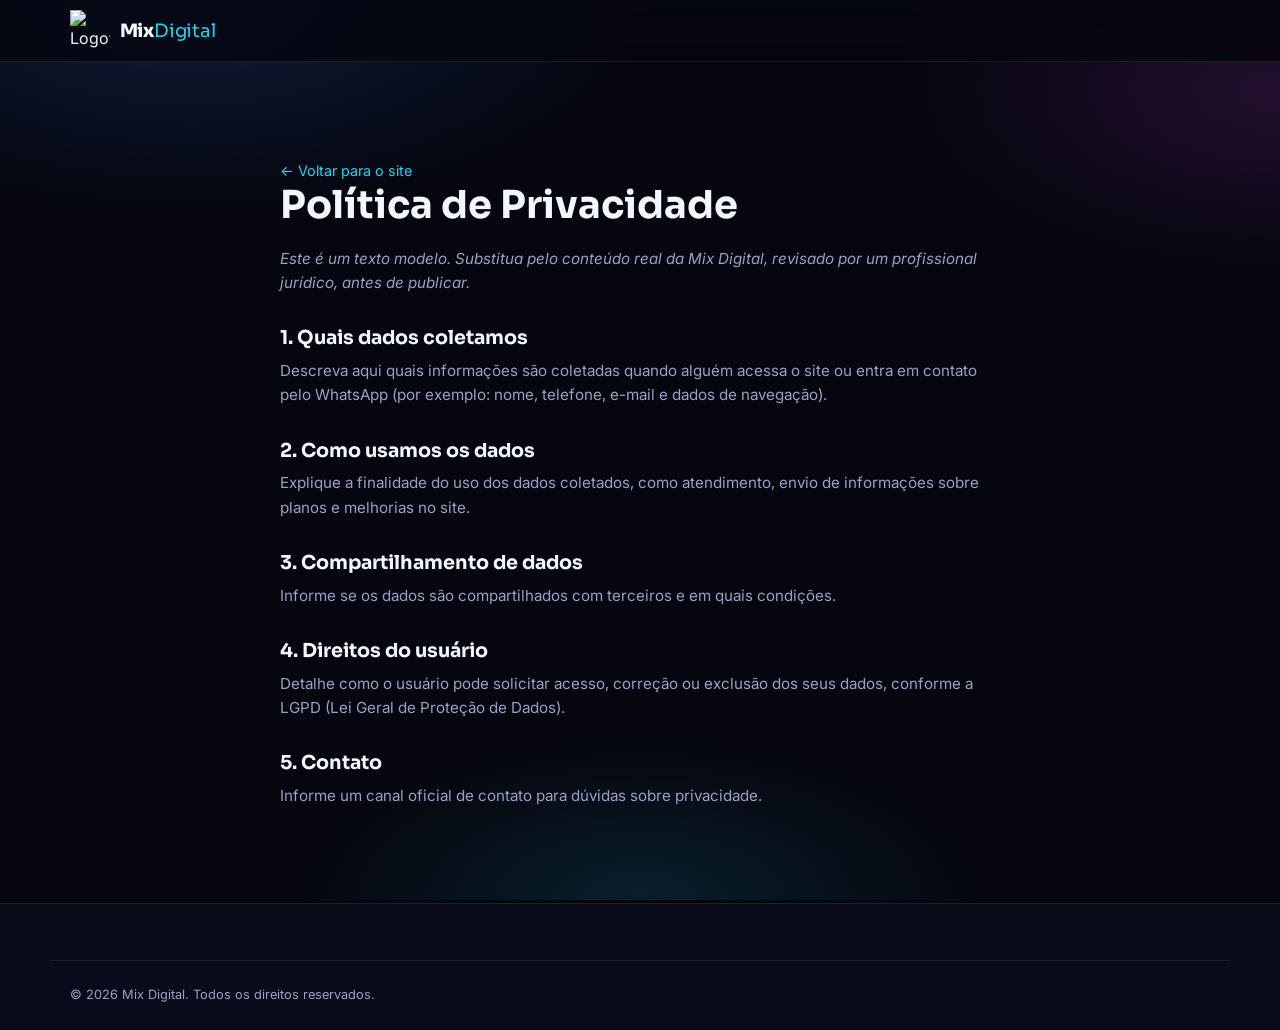
==== politica-de-privacidade.html @ c9039413 "Add files via upload" ====
<!DOCTYPE html>
<html lang="pt-BR">
<head>
<meta charset="UTF-8">
<meta name="viewport" content="width=device-width, initial-scale=1.0">
<title>Política de Privacidade — Mix Digital</title>
<meta name="description" content="Política de Privacidade da Mix Digital.">
<meta name="robots" content="noindex, follow">
<link rel="icon" type="image/png" href="assets/favicon-32.png">
<link rel="preconnect" href="https://fonts.googleapis.com">
<link rel="preconnect" href="https://fonts.gstatic.com" crossorigin>
<link href="https://fonts.googleapis.com/css2?family=Sora:wght@400;600;700;800&family=Inter:wght@400;500;600;700&display=swap" rel="stylesheet">
<link rel="stylesheet" href="style.css">
<style>
  .legal { max-width: 760px; margin: 0 auto; padding: 6rem 1.25rem 5rem; }
  .legal h1 { font-size: clamp(1.8rem, 4vw, 2.4rem); }
  .legal h2 { font-size: 1.2rem; margin-top: 2rem; }
  .legal p, .legal li { color: var(--text-muted); font-size: .95rem; }
  .legal a.back { color: var(--cyan); font-size: .9rem; }
</style>
</head>
<body>
<header class="site-header is-scrolled">
  <div class="container header-row">
    <a href="index.html" class="brand">
      <img src="assets/logo-256.webp" width="40" height="40" alt="Logotipo Mix Digital">
      <span class="brand-name">Mix<em>Digital</em></span>
    </a>
  </div>
</header>

<main class="legal">
  <a href="index.html" class="back">← Voltar para o site</a>
  <h1>Política de Privacidade</h1>
  <p><em>Este é um texto modelo. Substitua pelo conteúdo real da Mix Digital, revisado por um profissional jurídico, antes de publicar.</em></p>

  <h2>1. Quais dados coletamos</h2>
  <p>Descreva aqui quais informações são coletadas quando alguém acessa o site ou entra em contato pelo WhatsApp (por exemplo: nome, telefone, e-mail e dados de navegação).</p>

  <h2>2. Como usamos os dados</h2>
  <p>Explique a finalidade do uso dos dados coletados, como atendimento, envio de informações sobre planos e melhorias no site.</p>

  <h2>3. Compartilhamento de dados</h2>
  <p>Informe se os dados são compartilhados com terceiros e em quais condições.</p>

  <h2>4. Direitos do usuário</h2>
  <p>Detalhe como o usuário pode solicitar acesso, correção ou exclusão dos seus dados, conforme a LGPD (Lei Geral de Proteção de Dados).</p>

  <h2>5. Contato</h2>
  <p>Informe um canal oficial de contato para dúvidas sobre privacidade.</p>
</main>

<footer class="site-footer">
  <div class="container footer-bottom">
    <p>© <span class="js-year">2026</span> Mix Digital. Todos os direitos reservados.</p>
  </div>
</footer>
<script src="script.js"></script>
</body>
</html>
---- style.css ----
/* ================================================================
   MIX DIGITAL — LANDING PAGE
   Folha de estilos organizada por seções. Use Ctrl+F com os
   comentários em MAIÚSCULO para navegar rapidamente.
================================================================ */

/* ---------------------------------------------------------------
   1. TOKENS DE DESIGN (cores, tipografia, espaçamento)
   Baseados na identidade visual da logo Mix Digital.
--------------------------------------------------------------- */
:root {
  /* Cores — paleta extraída da logo */
  --bg:            #05060f;
  --bg-alt:        #090b1a;
  --surface:       #0d1128;
  --surface-2:     #131735;
  --border:        rgba(255, 255, 255, 0.08);
  --border-strong: rgba(255, 255, 255, 0.16);

  --blue:    #3b82f6;
  --cyan:    #22d3ee;
  --violet:  #8b5cf6;
  --magenta: #d946ef;

  --text:        #f4f6ff;
  --text-muted:  #9aa1c4;
  --text-faint:  #6b7295;

  --grad-brand: linear-gradient(115deg, var(--cyan) 0%, var(--blue) 45%, var(--violet) 75%, var(--magenta) 100%);
  --grad-soft:  linear-gradient(115deg, rgba(34,211,238,.16), rgba(139,92,246,.16));

  /* Tipografia */
  --font-display: 'Sora', 'Inter', sans-serif;
  --font-body:    'Inter', sans-serif;
  --font-mono:    'Space Mono', monospace;

  /* Espaçamento / layout */
  --container-w: 1180px;
  --radius-sm: 10px;
  --radius-md: 18px;
  --radius-lg: 28px;

  --shadow-glow: 0 20px 60px -20px rgba(59, 130, 246, .45);
  --transition: .25s ease;
}

/* ---------------------------------------------------------------
   2. RESET / BASE
--------------------------------------------------------------- */
*, *::before, *::after { box-sizing: border-box; }
html { scroll-behavior: smooth; }

@media (prefers-reduced-motion: reduce) {
  html { scroll-behavior: auto; }
  *, *::before, *::after {
    animation-duration: .001ms !important;
    animation-iteration-count: 1 !important;
    transition-duration: .001ms !important;
    scroll-behavior: auto !important;
  }
}

body {
  margin: 0;
  background: var(--bg);
  color: var(--text);
  font-family: var(--font-body);
  font-size: 16px;
  line-height: 1.6;
  -webkit-font-smoothing: antialiased;
  overflow-x: hidden;
}

img { max-width: 100%; height: auto; display: block; }
a { color: inherit; text-decoration: none; }
ul { list-style: none; margin: 0; padding: 0; }
button { font: inherit; background: none; border: none; cursor: pointer; color: inherit; }
h1, h2, h3 { font-family: var(--font-display); margin: 0 0 .5em; line-height: 1.15; font-weight: 700; }
p { margin: 0 0 1em; color: var(--text-muted); }

:focus-visible {
  outline: 2px solid var(--cyan);
  outline-offset: 3px;
  border-radius: 4px;
}

.container {
  width: 100%;
  max-width: var(--container-w);
  margin: 0 auto;
  padding: 0 1.25rem;
}

.center { text-align: center; }

/* Background base: gradientes ambiente sutis + textura de grade */
body::before {
  content: "";
  position: fixed;
  inset: 0;
  z-index: -2;
  background:
    radial-gradient(60% 40% at 15% 0%, rgba(59,130,246,.18), transparent 60%),
    radial-gradient(50% 35% at 100% 10%, rgba(217,70,239,.14), transparent 60%),
    radial-gradient(45% 30% at 50% 100%, rgba(34,211,238,.12), transparent 60%),
    var(--bg);
}

/* ---------------------------------------------------------------
   3. UTILITÁRIOS
--------------------------------------------------------------- */
.grad-text {
  background: var(--grad-brand);
  -webkit-background-clip: text;
  background-clip: text;
  color: transparent;
}

.eyebrow {
  display: inline-flex;
  align-items: center;
  gap: .5rem;
  font-family: var(--font-mono);
  font-size: .78rem;
  letter-spacing: .12em;
  text-transform: uppercase;
  color: var(--cyan);
  margin: 0 0 1rem;
}
.eyebrow.center { display: flex; justify-content: center; width: 100%; }
.eyebrow-dot {
  width: 7px; height: 7px; border-radius: 50%;
  background: var(--grad-brand);
  box-shadow: 0 0 12px var(--cyan);
  flex: none;
}

.section { padding: clamp(4rem, 8vw, 7rem) 0; position: relative; }
.section-alt { background: linear-gradient(180deg, transparent, rgba(255,255,255,.02) 15%, rgba(255,255,255,.02) 85%, transparent); }

.section-title { font-size: clamp(1.8rem, 3.6vw, 2.6rem); }
.section-title.center { max-width: 640px; margin-left: auto; margin-right: auto; }
.section-subtitle { max-width: 560px; font-size: 1.05rem; }
.section-subtitle.center { margin-left: auto; margin-right: auto; }

.grid { display: grid; gap: 1.5rem; }
.grid-3 { grid-template-columns: repeat(3, 1fr); }

@media (max-width: 900px) {
  .grid-3 { grid-template-columns: 1fr; }
}

/* ---------------------------------------------------------------
   4. BOTÕES
--------------------------------------------------------------- */
.btn {
  display: inline-flex;
  align-items: center;
  justify-content: center;
  gap: .55rem;
  padding: .85rem 1.5rem;
  border-radius: 999px;
  font-family: var(--font-display);
  font-weight: 600;
  font-size: .95rem;
  white-space: nowrap;
  transition: transform var(--transition), box-shadow var(--transition), background var(--transition), border-color var(--transition);
  border: 1px solid transparent;
}
.btn svg { width: 18px; height: 18px; fill: currentColor; flex: none; }

.btn-primary {
  background: var(--grad-brand);
  color: #050608;
  box-shadow: var(--shadow-glow);
}
.btn-primary:hover { transform: translateY(-2px); box-shadow: 0 24px 70px -16px rgba(139,92,246,.55); }

.btn-ghost {
  background: rgba(255,255,255,.03);
  color: var(--text);
  border-color: var(--border-strong);
  backdrop-filter: blur(6px);
}
.btn-ghost:hover { border-color: var(--cyan); color: var(--cyan); transform: translateY(-2px); }

.btn-whatsapp {
  background: rgba(34,211,238,.1);
  color: var(--cyan);
  border-color: rgba(34,211,238,.35);
}
.btn-whatsapp:hover { background: rgba(34,211,238,.18); transform: translateY(-2px); }

.btn-lg { padding: 1rem 2rem; font-size: 1rem; }
.btn-block { width: 100%; }

/* ---------------------------------------------------------------
   5. BOTÃO FLUTUANTE DE WHATSAPP
--------------------------------------------------------------- */
.whatsapp-float {
  position: fixed;
  right: 1.1rem;
  bottom: 1.1rem;
  z-index: 60;
  display: flex;
  align-items: center;
  gap: .5rem;
  background: #14e07d;
  color: #052012;
  padding: .8rem 1.1rem;
  border-radius: 999px;
  box-shadow: 0 14px 34px -8px rgba(20,224,125,.55);
  font-family: var(--font-display);
  font-weight: 700;
  font-size: .88rem;
  transition: transform var(--transition);
}
.whatsapp-float svg { width: 22px; height: 22px; fill: #052012; flex: none; }
.whatsapp-float:hover { transform: translateY(-3px) scale(1.03); }
.whatsapp-float span { display: none; }
@media (min-width: 640px) { .whatsapp-float span { display: inline; } }

/* ---------------------------------------------------------------
   6. CABEÇALHO
--------------------------------------------------------------- */
.site-header {
  position: sticky;
  top: 0;
  z-index: 50;
  padding: 1rem 0;
  transition: background var(--transition), border-color var(--transition), padding var(--transition);
  border-bottom: 1px solid transparent;
}
.site-header.is-scrolled {
  background: rgba(5,6,15,.78);
  backdrop-filter: blur(14px);
  border-bottom-color: var(--border);
  padding: .65rem 0;
}

.header-row { display: flex; align-items: center; gap: 1.5rem; }

.brand { display: flex; align-items: center; gap: .6rem; }
.brand-logo { border-radius: 10px; }
.brand-name { font-family: var(--font-display); font-weight: 800; font-size: 1.15rem; letter-spacing: -.01em; }
.brand-name em { font-style: normal; font-weight: 400; color: var(--cyan); }

.nav { flex: 1; display: none; }
.nav ul { display: flex; justify-content: center; gap: 2rem; }
.nav a { font-size: .92rem; color: var(--text-muted); transition: color var(--transition); }
.nav a:hover { color: var(--text); }

.header-cta { display: none; }

.nav-toggle {
  margin-left: auto;
  width: 40px; height: 40px;
  display: flex; flex-direction: column; align-items: center; justify-content: center; gap: 5px;
}
.nav-toggle span { width: 22px; height: 2px; background: var(--text); transition: transform var(--transition), opacity var(--transition); }
.nav-toggle[aria-expanded="true"] span:nth-child(1) { transform: translateY(7px) rotate(45deg); }
.nav-toggle[aria-expanded="true"] span:nth-child(2) { opacity: 0; }
.nav-toggle[aria-expanded="true"] span:nth-child(3) { transform: translateY(-7px) rotate(-45deg); }

.nav-mobile {
  max-height: 0;
  overflow: hidden;
  transition: max-height var(--transition);
  background: rgba(8,10,24,.98);
  border-bottom: 1px solid var(--border);
}
.nav-mobile.is-open { max-height: 480px; }
.nav-mobile ul { padding: 1rem 1.25rem 0; display: flex; flex-direction: column; gap: .25rem; }
.nav-mobile a { display: block; padding: .65rem 0; color: var(--text-muted); border-bottom: 1px solid var(--border); }
.nav-mobile .btn { margin: 1rem 1.25rem 1.25rem; }

@media (min-width: 1000px) {
  .nav { display: block; }
  .header-cta { display: block; }
  .nav-toggle { display: none; }
  .nav-mobile { display: none; }
}

/* ---------------------------------------------------------------
   7. HERO
--------------------------------------------------------------- */
.hero { position: relative; padding: clamp(3rem, 9vw, 6rem) 0 clamp(3rem, 6vw, 5rem); overflow: hidden; }

.hero-glow {
  position: absolute;
  top: -20%; left: 50%;
  width: 1100px; height: 900px;
  transform: translateX(-50%);
  background: radial-gradient(closest-side, rgba(139,92,246,.28), rgba(34,211,238,.14) 45%, transparent 70%);
  filter: blur(10px);
  z-index: -1;
}

/* Sutil grade "digital" ao fundo do hero — eco do padrão de pixels da logo */
.hero-grid {
  position: absolute; inset: 0;
  background-image:
    linear-gradient(rgba(255,255,255,.035) 1px, transparent 1px),
    linear-gradient(90deg, rgba(255,255,255,.035) 1px, transparent 1px);
  background-size: 42px 42px;
  mask-image: radial-gradient(60% 60% at 50% 30%, black, transparent);
  z-index: -1;
}

.hero-row { display: grid; gap: 3rem; align-items: center; }

.hero-title {
  font-size: clamp(2.2rem, 5.4vw, 3.6rem);
  letter-spacing: -.02em;
}
.hero-subtitle { font-size: 1.08rem; max-width: 540px; }

.hero-actions { display: flex; flex-wrap: wrap; gap: .9rem; margin: 1.75rem 0 1.75rem; }

.hero-trust { display: flex; align-items: center; gap: .75rem; }
.hero-trust p { margin: 0; font-size: .88rem; color: var(--text-faint); }
.stars { color: #ffc94d; letter-spacing: 2px; font-size: .95rem; }

.hero-visual { display: flex; justify-content: center; }
.orb-frame { position: relative; width: min(320px, 78vw); aspect-ratio: 1; }
.orb-glass {
  position: relative;
  width: 100%; height: 100%;
  border-radius: 32%;
  background: linear-gradient(160deg, rgba(255,255,255,.08), rgba(255,255,255,.015));
  border: 1px solid var(--border-strong);
  backdrop-filter: blur(8px);
  display: flex; align-items: center; justify-content: center;
  box-shadow: 0 30px 90px -20px rgba(59,130,246,.4), inset 0 0 40px rgba(139,92,246,.12);
  animation: float 6s ease-in-out infinite;
}
.orb-glass img { border-radius: 24%; }
.orb-pulse {
  position: absolute; inset: -14%;
  border-radius: 32%;
  border: 1px solid rgba(34,211,238,.35);
  animation: pulse 3.2s ease-out infinite;
}
@keyframes float { 0%, 100% { transform: translateY(0); } 50% { transform: translateY(-14px); } }
@keyframes pulse { 0% { opacity: .8; transform: scale(.96);} 100% { opacity: 0; transform: scale(1.18); } }

.orb-chip {
  position: absolute;
  padding: .5rem .85rem;
  font-family: var(--font-mono);
  font-size: .72rem;
  letter-spacing: .02em;
  background: rgba(10,12,28,.85);
  border: 1px solid var(--border-strong);
  border-radius: 999px;
  backdrop-filter: blur(6px);
  white-space: nowrap;
}
.chip-a { top: 6%; left: -8%; color: var(--cyan); animation: floatChip 5s ease-in-out infinite; }
.chip-b { bottom: 12%; right: -12%; color: var(--magenta); animation: floatChip 5.6s ease-in-out infinite 0.4s; }
.chip-c { bottom: -6%; left: 12%; color: var(--violet); animation: floatChip 6.2s ease-in-out infinite 0.8s; }
@keyframes floatChip { 0%, 100% { transform: translateY(0); } 50% { transform: translateY(-8px); } }

/* ---------------------------------------------------------------
   8. CARDS DE BENEFÍCIO
--------------------------------------------------------------- */
.card {
  background: linear-gradient(160deg, rgba(255,255,255,.045), rgba(255,255,255,.01));
  border: 1px solid var(--border);
  border-radius: var(--radius-md);
  padding: 1.75rem;
  transition: transform var(--transition), border-color var(--transition), box-shadow var(--transition);
}
.card:hover { transform: translateY(-4px); border-color: rgba(34,211,238,.4); box-shadow: 0 20px 50px -22px rgba(34,211,238,.35); }
.card-icon {
  width: 46px; height: 46px;
  border-radius: 12px;
  display: flex; align-items: center; justify-content: center;
  background: var(--grad-soft);
  color: var(--cyan);
  margin-bottom: 1rem;
}
.card-icon svg { width: 24px; height: 24px; }
.card h3 { font-size: 1.08rem; }
.card p { margin: 0; font-size: .92rem; }

/* ---------------------------------------------------------------
   9. RECURSOS DA PLATAFORMA
--------------------------------------------------------------- */
.recursos-row { display: grid; gap: 3rem; align-items: center; }

.feature-list { display: flex; flex-direction: column; gap: 1.1rem; margin: 1.5rem 0 2rem; }
.feature-list li { display: flex; gap: .9rem; align-items: flex-start; }
.feature-list strong { font-family: var(--font-display); font-size: 1rem; display: block; margin-bottom: .2rem; }
.feature-list p { margin: 0; font-size: .9rem; }
.feature-arrow {
  flex: none;
  width: 22px; height: 22px;
  margin-top: 2px;
  background: var(--grad-brand);
  clip-path: polygon(20% 0%, 100% 50%, 20% 100%, 20% 70%, 0% 70%, 0% 30%, 20% 30%);
}

.feature-panel {
  background: var(--surface);
  border: 1px solid var(--border-strong);
  border-radius: var(--radius-lg);
  padding: 1.1rem;
  box-shadow: 0 30px 80px -30px rgba(139,92,246,.4);
}
.feature-panel-bar { display: flex; gap: 6px; padding: 0 .3rem .9rem; }
.feature-panel-bar span { width: 9px; height: 9px; border-radius: 50%; background: var(--border-strong); }
.feature-panel-bar span:first-child { background: var(--magenta); }
.feature-panel-bar span:nth-child(2) { background: #ffc94d; }
.feature-panel-bar span:nth-child(3) { background: var(--cyan); }
.feature-panel-grid { display: grid; grid-template-columns: 1.3fr 1fr; grid-template-rows: 1fr 1fr; gap: 10px; height: 260px; }
.fp-block { border-radius: 14px; }
.fp-b1 { grid-row: 1 / 3; background: linear-gradient(160deg, rgba(59,130,246,.35), rgba(34,211,238,.12)); border: 1px solid var(--border); }
.fp-b2 { background: linear-gradient(160deg, rgba(139,92,246,.35), rgba(217,70,239,.12)); border: 1px solid var(--border); }
.fp-b3 { background: linear-gradient(160deg, rgba(217,70,239,.3), rgba(59,130,246,.1)); border: 1px solid var(--border); }

/* ---------------------------------------------------------------
   10. DISPOSITIVOS
--------------------------------------------------------------- */
.device-grid {
  display: grid;
  grid-template-columns: repeat(2, 1fr);
  gap: 1rem;
  margin-top: 2.5rem;
}
@media (min-width: 640px) { .device-grid { grid-template-columns: repeat(3, 1fr); } }
@media (min-width: 960px) { .device-grid { grid-template-columns: repeat(6, 1fr); } }

.device-chip {
  display: flex; flex-direction: column; align-items: center; gap: .6rem;
  padding: 1.5rem 1rem;
  border: 1px solid var(--border);
  border-radius: var(--radius-md);
  background: rgba(255,255,255,.02);
  color: var(--text-muted);
  font-size: .85rem;
  text-align: center;
  transition: border-color var(--transition), color var(--transition), transform var(--transition);
}
.device-chip svg { width: 30px; height: 30px; color: var(--cyan); }
.device-chip:hover { border-color: rgba(34,211,238,.4); color: var(--text); transform: translateY(-3px); }

/* ---------------------------------------------------------------
   11. COMO FUNCIONA
--------------------------------------------------------------- */
.steps {
  display: grid;
  grid-template-columns: repeat(4, 1fr);
  gap: 1.5rem;
  margin-top: 2.75rem;
  position: relative;
}
@media (max-width: 900px) { .steps { grid-template-columns: 1fr 1fr; } }
@media (max-width: 560px) { .steps { grid-template-columns: 1fr; } }

.step {
  padding: 1.75rem 1.5rem;
  border-radius: var(--radius-md);
  background: linear-gradient(160deg, rgba(255,255,255,.04), transparent);
  border: 1px solid var(--border);
}
.step-num {
  display: inline-block;
  font-family: var(--font-mono);
  font-size: .85rem;
  color: var(--cyan);
  border: 1px solid rgba(34,211,238,.35);
  border-radius: 999px;
  padding: .2rem .65rem;
  margin-bottom: .9rem;
}
.step h3 { font-size: 1.02rem; }
.step p { font-size: .9rem; margin: 0; }

/* ---------------------------------------------------------------
   12. PLANOS
--------------------------------------------------------------- */
.plans { margin-top: 2.75rem; align-items: stretch; }
.plan-card {
  position: relative;
  display: flex;
  flex-direction: column;
  padding: 2rem 1.75rem;
  border-radius: var(--radius-lg);
  border: 1px solid var(--border);
  background: linear-gradient(160deg, rgba(255,255,255,.04), rgba(255,255,255,.01));
}
.plan-card h3 { font-size: 1.1rem; color: var(--text-muted); font-weight: 600; }
.plan-price { font-family: var(--font-display); font-size: 2.4rem; font-weight: 800; margin: .25rem 0 1.5rem; }
.plan-price span { font-size: 1.1rem; vertical-align: top; margin-right: 2px; color: var(--cyan); }
.plan-price small { font-size: .95rem; font-weight: 500; color: var(--text-faint); }
.plan-features { display: flex; flex-direction: column; gap: .65rem; margin-bottom: 1.75rem; flex: 1; }
.plan-features li { font-size: .9rem; color: var(--text-muted); padding-left: 1.4rem; position: relative; }
.plan-features li::before {
  content: "";
  position: absolute; left: 0; top: .45em;
  width: 9px; height: 9px;
  background: var(--grad-brand);
  clip-path: polygon(0 0, 100% 50%, 0 100%);
}
.plan-featured {
  border-color: rgba(34,211,238,.5);
  background: linear-gradient(160deg, rgba(34,211,238,.1), rgba(139,92,246,.06));
  box-shadow: 0 30px 70px -26px rgba(34,211,238,.45);
  transform: scale(1.02);
}
.plan-badge {
  position: absolute; top: -13px; left: 1.75rem;
  background: var(--grad-brand);
  color: #050608;
  font-family: var(--font-mono);
  font-size: .7rem;
  letter-spacing: .05em;
  text-transform: uppercase;
  padding: .3rem .7rem;
  border-radius: 999px;
}
.plans-note { text-align: center; font-size: .82rem; color: var(--text-faint); margin-top: 1.5rem; }

/* ---------------------------------------------------------------
   13. DEPOIMENTOS
--------------------------------------------------------------- */
.testimonial-card {
  padding: 1.75rem;
  border-radius: var(--radius-md);
  border: 1px dashed var(--border-strong);
  background: rgba(255,255,255,.02);
}
.testimonial-quote { font-style: italic; font-size: .95rem; color: var(--text-muted); }
.testimonial-author { display: flex; align-items: center; gap: .75rem; }
.testimonial-author strong { display: block; font-size: .92rem; font-family: var(--font-display); }
.testimonial-author span { font-size: .8rem; color: var(--text-faint); }
.avatar {
  width: 40px; height: 40px; border-radius: 50%;
  background: var(--grad-soft);
  color: var(--cyan);
  display: flex; align-items: center; justify-content: center;
  font-family: var(--font-mono); font-size: .75rem;
  flex: none;
}

/* ---------------------------------------------------------------
   14. FAQ
--------------------------------------------------------------- */
.faq-row { display: grid; gap: 3rem; align-items: start; }

.faq-item { border-bottom: 1px solid var(--border); }
.faq-question {
  width: 100%;
  display: flex; align-items: center; justify-content: space-between;
  gap: 1rem;
  padding: 1.15rem 0;
  text-align: left;
  font-family: var(--font-display);
  font-weight: 600;
  font-size: 1rem;
  color: var(--text);
}
.faq-icon { position: relative; width: 18px; height: 18px; flex: none; }
.faq-icon::before, .faq-icon::after {
  content: ""; position: absolute; background: var(--cyan);
  transition: transform var(--transition);
}
.faq-icon::before { top: 8px; left: 0; width: 18px; height: 2px; }
.faq-icon::after { top: 0; left: 8px; width: 2px; height: 18px; }
.faq-question[aria-expanded="true"] .faq-icon::after { transform: rotate(90deg); }

.faq-answer {
  max-height: 0;
  overflow: hidden;
  transition: max-height var(--transition);
}
.faq-answer p { padding-bottom: 1.15rem; margin: 0; font-size: .92rem; }

/* ---------------------------------------------------------------
   15. CHAMADA FINAL
--------------------------------------------------------------- */
.cta-final {
  position: relative;
  padding: clamp(3.5rem, 8vw, 6rem) 0;
  overflow: hidden;
  text-align: center;
}
.cta-glow {
  position: absolute; inset: 0;
  background: linear-gradient(120deg, rgba(59,130,246,.16), rgba(217,70,239,.14));
  mask-image: radial-gradient(70% 100% at 50% 50%, black, transparent);
  z-index: -1;
}
.cta-final-inner h2 { font-size: clamp(1.9rem, 4vw, 2.7rem); max-width: 700px; margin-left: auto; margin-right: auto; }
.cta-final-inner p { max-width: 520px; margin: 0 auto 2rem; font-size: 1.05rem; }

/* ---------------------------------------------------------------
   16. RODAPÉ
--------------------------------------------------------------- */
.site-footer { border-top: 1px solid var(--border); padding-top: 3.5rem; background: var(--bg-alt); }
.footer-grid {
  display: grid;
  gap: 2.5rem;
  grid-template-columns: 1.4fr repeat(3, 1fr);
  padding-bottom: 2.5rem;
}
@media (max-width: 860px) { .footer-grid { grid-template-columns: 1fr 1fr; } }
@media (max-width: 540px) { .footer-grid { grid-template-columns: 1fr; } }

.footer-brand p { font-size: .88rem; margin-top: 1rem; max-width: 280px; }
.footer-col h3 { font-size: .85rem; text-transform: uppercase; letter-spacing: .06em; color: var(--text-faint); margin-bottom: 1rem; }
.footer-col ul { display: flex; flex-direction: column; gap: .6rem; }
.footer-col a { font-size: .9rem; color: var(--text-muted); transition: color var(--transition); }
.footer-col a:hover { color: var(--cyan); }
.footer-hours { font-size: .88rem; margin-bottom: 1.1rem; }

.footer-bottom {
  border-top: 1px solid var(--border);
  padding: 1.5rem 1.25rem;
  display: flex; flex-wrap: wrap; justify-content: space-between; gap: .5rem;
  font-size: .8rem;
  color: var(--text-faint);
}
.footer-bottom p { margin: 0; }

/* ---------------------------------------------------------------
   17. ANIMAÇÃO DE REVELAÇÃO AO ROLAR
--------------------------------------------------------------- */
.reveal {
  opacity: 0;
  transform: translateY(18px);
  transition: opacity .6s ease, transform .6s ease;
}
.reveal.is-visible { opacity: 1; transform: translateY(0); }
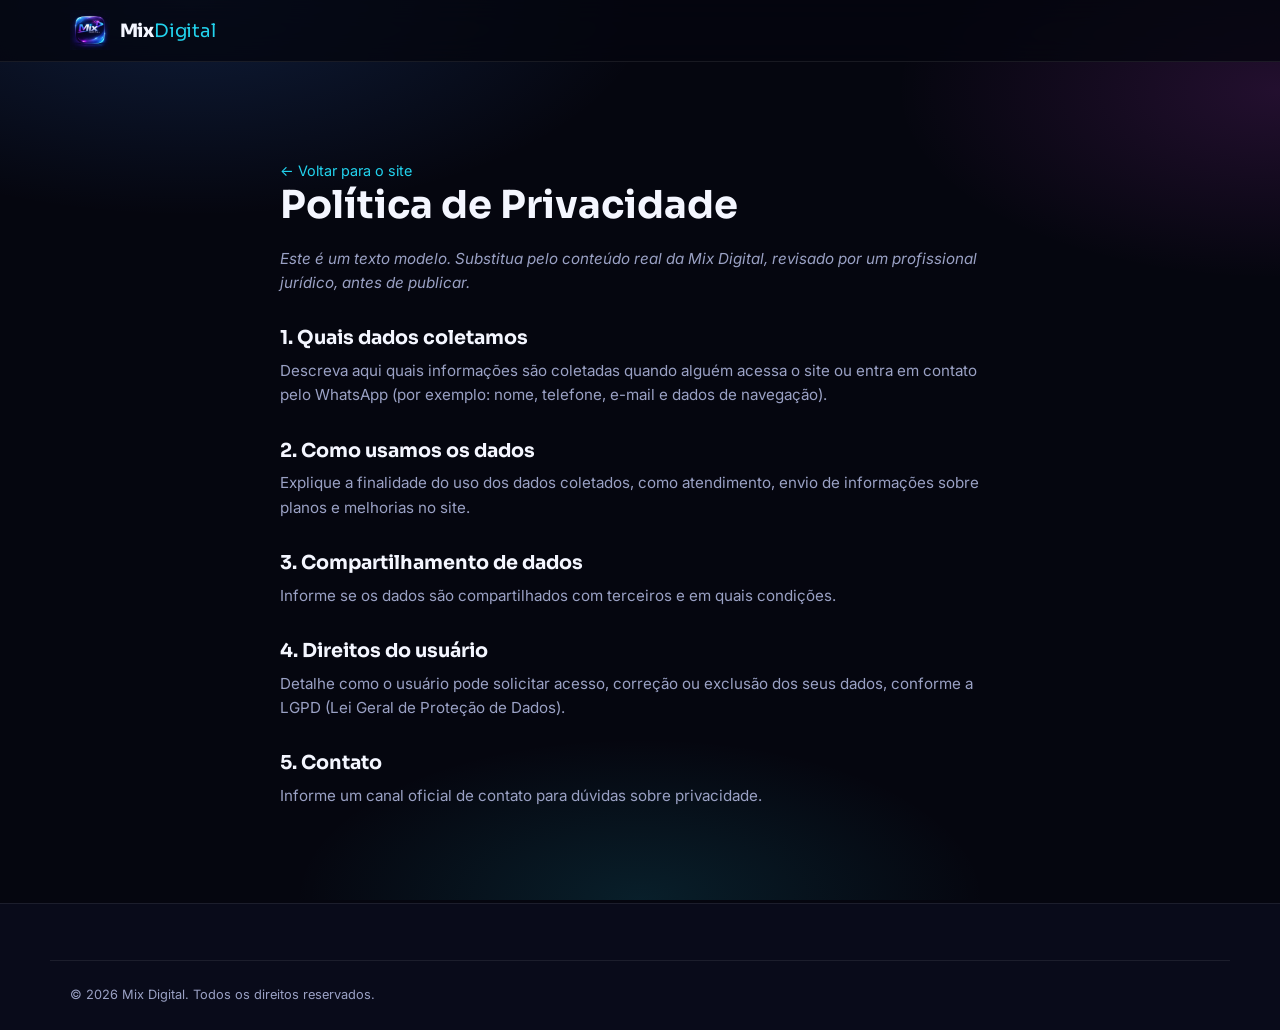
==== commit 284152c1: "Add files via upload" ====
--- a/politica-de-privacidade.html
+++ b/politica-de-privacidade.html
@@ -6,7 +6,7 @@
 <title>Política de Privacidade — Mix Digital</title>
 <meta name="description" content="Política de Privacidade da Mix Digital.">
 <meta name="robots" content="noindex, follow">
-<link rel="icon" type="image/png" href="assets/favicon-32.png">
+<link rel="icon" type="image/png" href="favicon-32.png">
 <link rel="preconnect" href="https://fonts.googleapis.com">
 <link rel="preconnect" href="https://fonts.gstatic.com" crossorigin>
 <link href="https://fonts.googleapis.com/css2?family=Sora:wght@400;600;700;800&family=Inter:wght@400;500;600;700&display=swap" rel="stylesheet">
@@ -23,7 +23,7 @@
 <header class="site-header is-scrolled">
   <div class="container header-row">
     <a href="index.html" class="brand">
-      <img src="assets/logo-256.webp" width="40" height="40" alt="Logotipo Mix Digital">
+      <img src="logo-256.webp" width="40" height="40" alt="Logotipo Mix Digital">
       <span class="brand-name">Mix<em>Digital</em></span>
     </a>
   </div>
